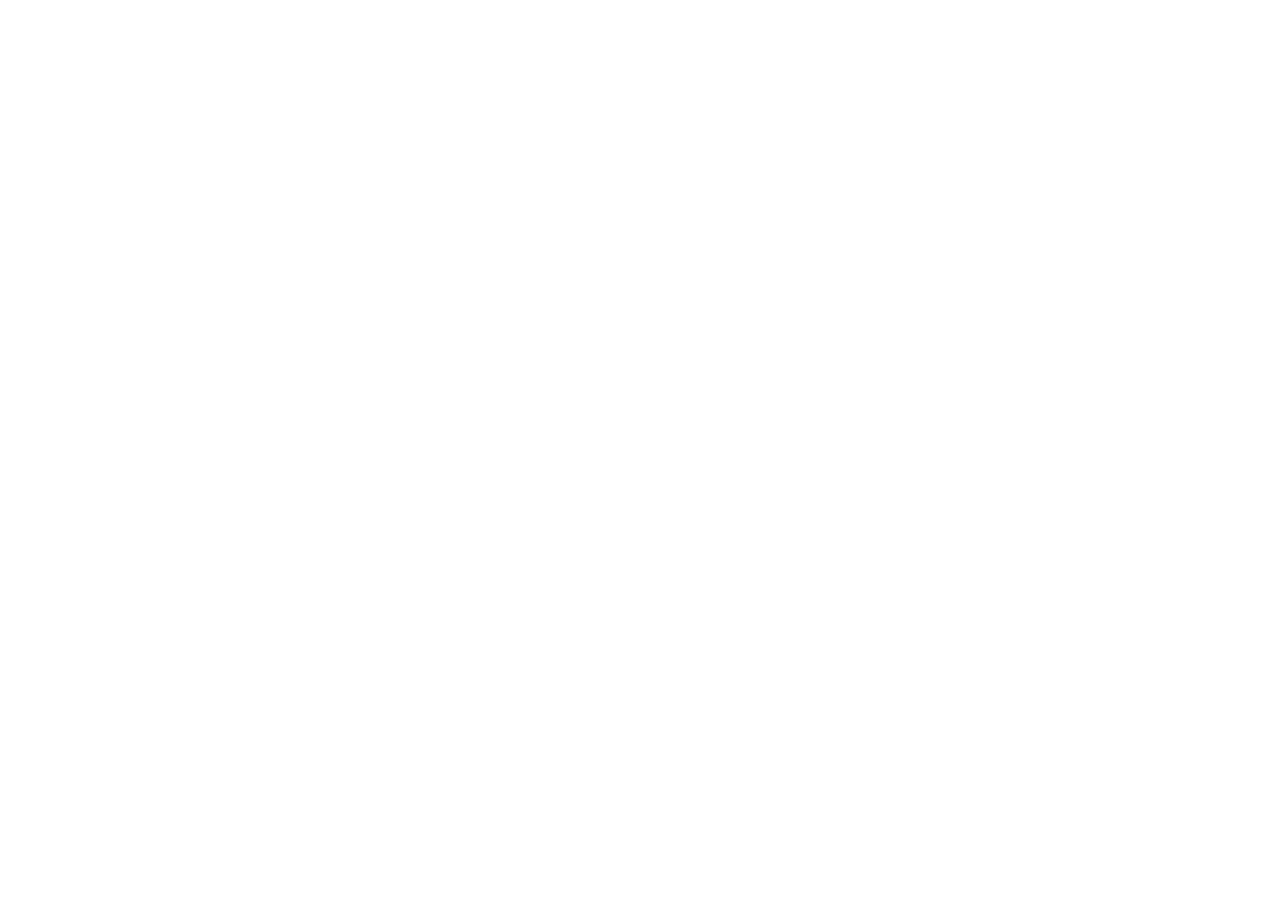
==== index.html @ 148228b0 "opretter css + js. tilføjer head til html'er" ====
<!DOCTYPE html>
<html lang="da">

<head>
    <meta charset="UTF-8">
    <meta name="viewport" content="width=device-width, initial-scale=1.0">
    <meta name="robots" content="noindex">

    <!-- favicon -->

    <title>Forside</title>

    <link rel="stylesheet" href="css/generel.css">
    <link rel="stylesheet" href="css/index.css">

    <link rel="preconnect" href="https://fonts.googleapis.com">
    <link rel="preconnect" href="https://fonts.gstatic.com" crossorigin>
    <link
        href="https://fonts.googleapis.com/css2?family=Fugaz+One&family=Open+Sans:ital,wght@0,300;0,400;0,500;0,600;0,700;0,800;1,300;1,400;1,500;1,600;1,700;1,800&display=swap"
        rel="stylesheet">
</head>

<body>
    <header>

    </header>
    <main>

    </main>
    <footer>

    </footer>
    <script src="script.js"></script>
</body>

</html>
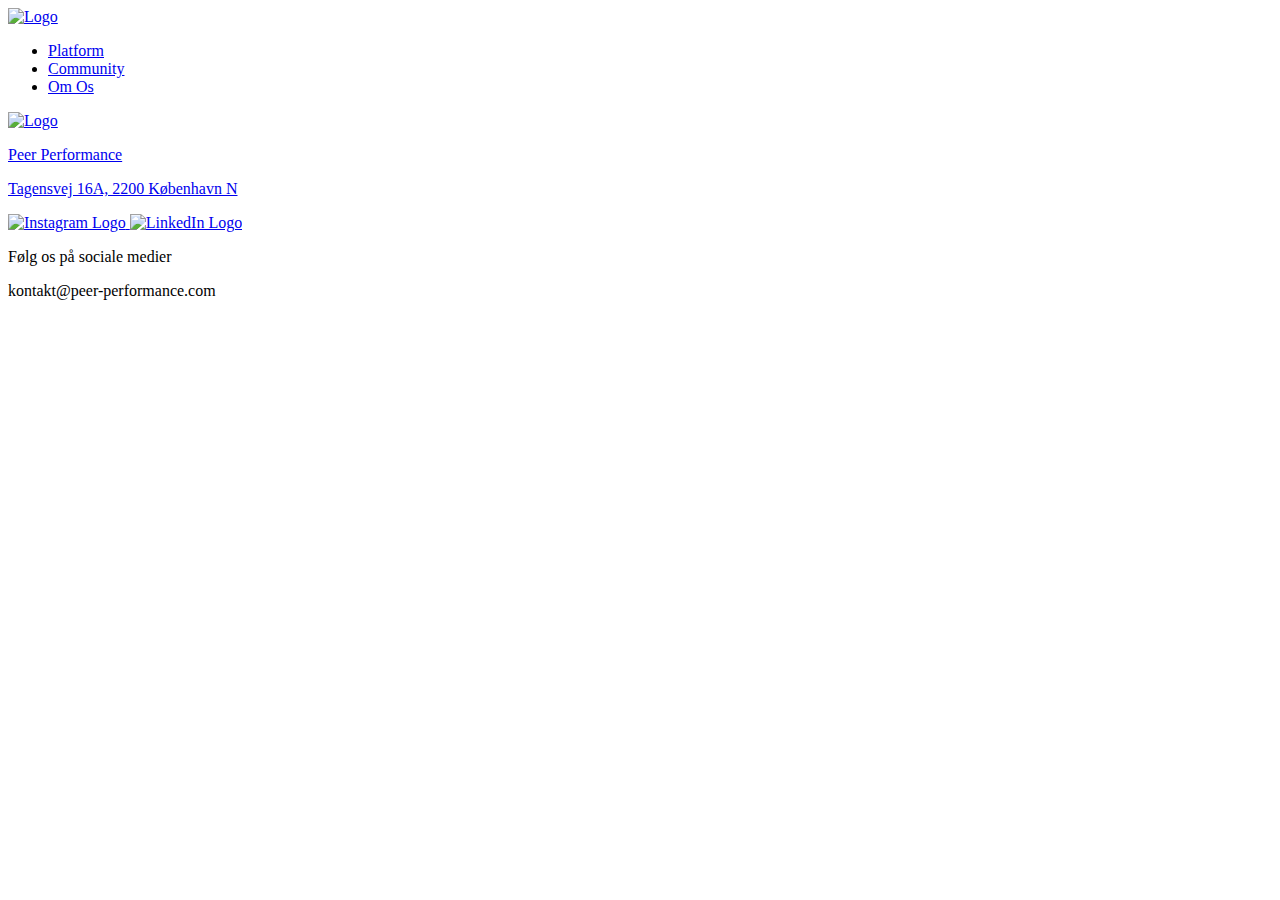
==== commit 85874346: "tilføjer styling + header/footer til alle filer" ====
--- a/index.html
+++ b/index.html
@@ -22,15 +22,56 @@
 
 <body>
     <header>
-
+        <div>
+            <a href="index.html"><img src="img/logo_blue.svg" alt="Logo" class="logo"></a>
+        </div>
+        <nav>
+            <ul class="menu">
+                <li><a href="platform.html">Platform</a></li>
+                <li><a href="community.html">Community</a></li>
+                <li><a href="about.html">Om Os</a></li>
+            </ul>
+            <div class="burger">
+                <div class="line"></div>
+                <div class="line"></div>
+                <div class="line"></div>
+            </div>
+        </nav>
     </header>
     <main>
 
     </main>
     <footer>
+        <div>
+            <a href="about.html">
+                <img src="img/logo_blue.svg" alt="Logo" class="logo_footer">
+                <p class="pf">Peer Performance</p>
+                <p class="pf">Tagensvej 16A, 2200 København N</p>
+            </a>
+        </div>
+        <div class="social_flex">
+            <div class="social_icon_flex">
+                <a href="https://www.instagram.com/peerperformance/">
+                    <img src="img/instagram.svg" alt="Instagram Logo" class="icon_social">
+                </a>
+                <a href="https://www.linkedin.com/company/peer-performance">
+                    <img src="img/linkedIn.svg" alt="LinkedIn Logo" class="icon_social">
+                </a>
+            </div>
+            <p class="pf">Følg os på sociale medier</p>
+            <p class="pf">kontakt@peer-performance.com</p>
 
+        </div>
     </footer>
     <script src="script.js"></script>
 </body>
 
-</html>+</html>
+
+<!-- Af Sif Melkane Hansen -->
+
+<!-- Videreudviklet fra konceptet af Gruppe 01, MMD KEA Vinteren 2023 -->
+<!-- Anika Borup Sørensen -->
+<!-- Frederikke Gad Kjelstrup -->
+<!-- Rosemarie Chidube Dorgu -->
+<!-- Sif Melkane Hansen -->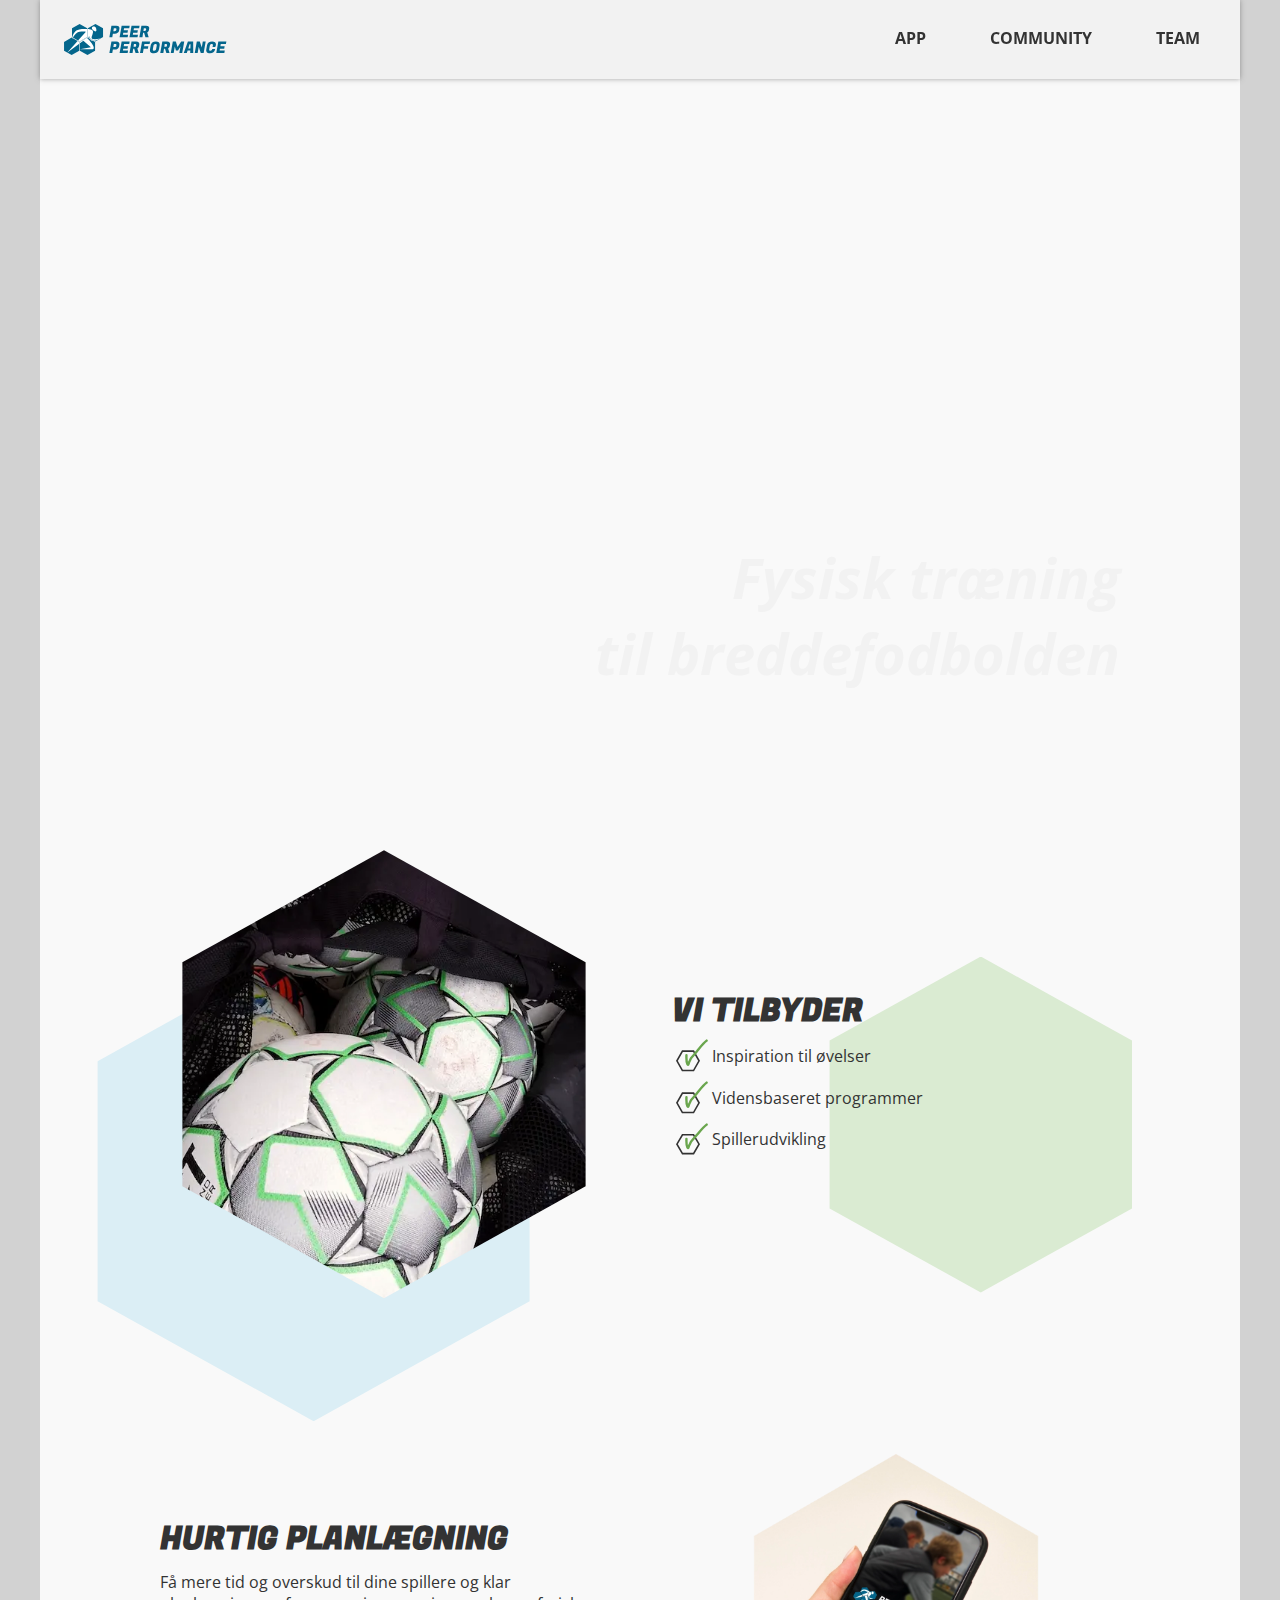
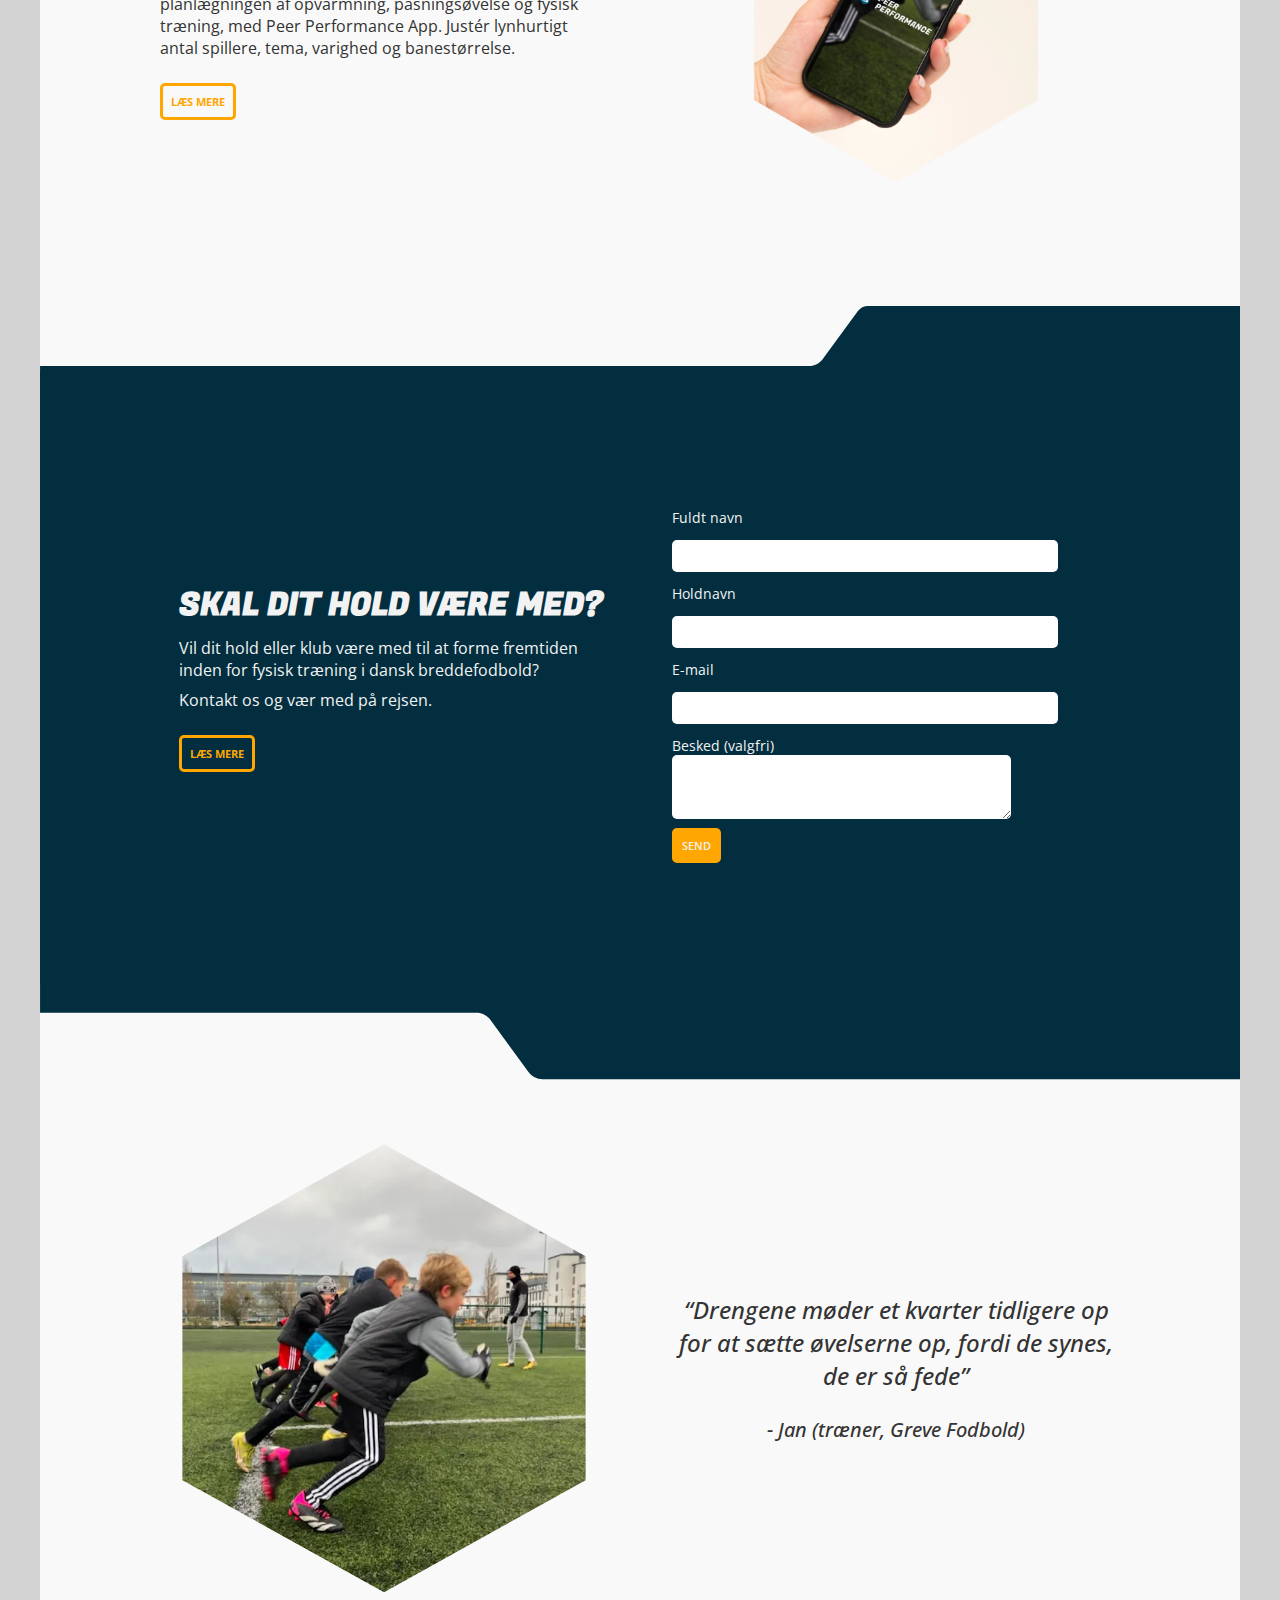
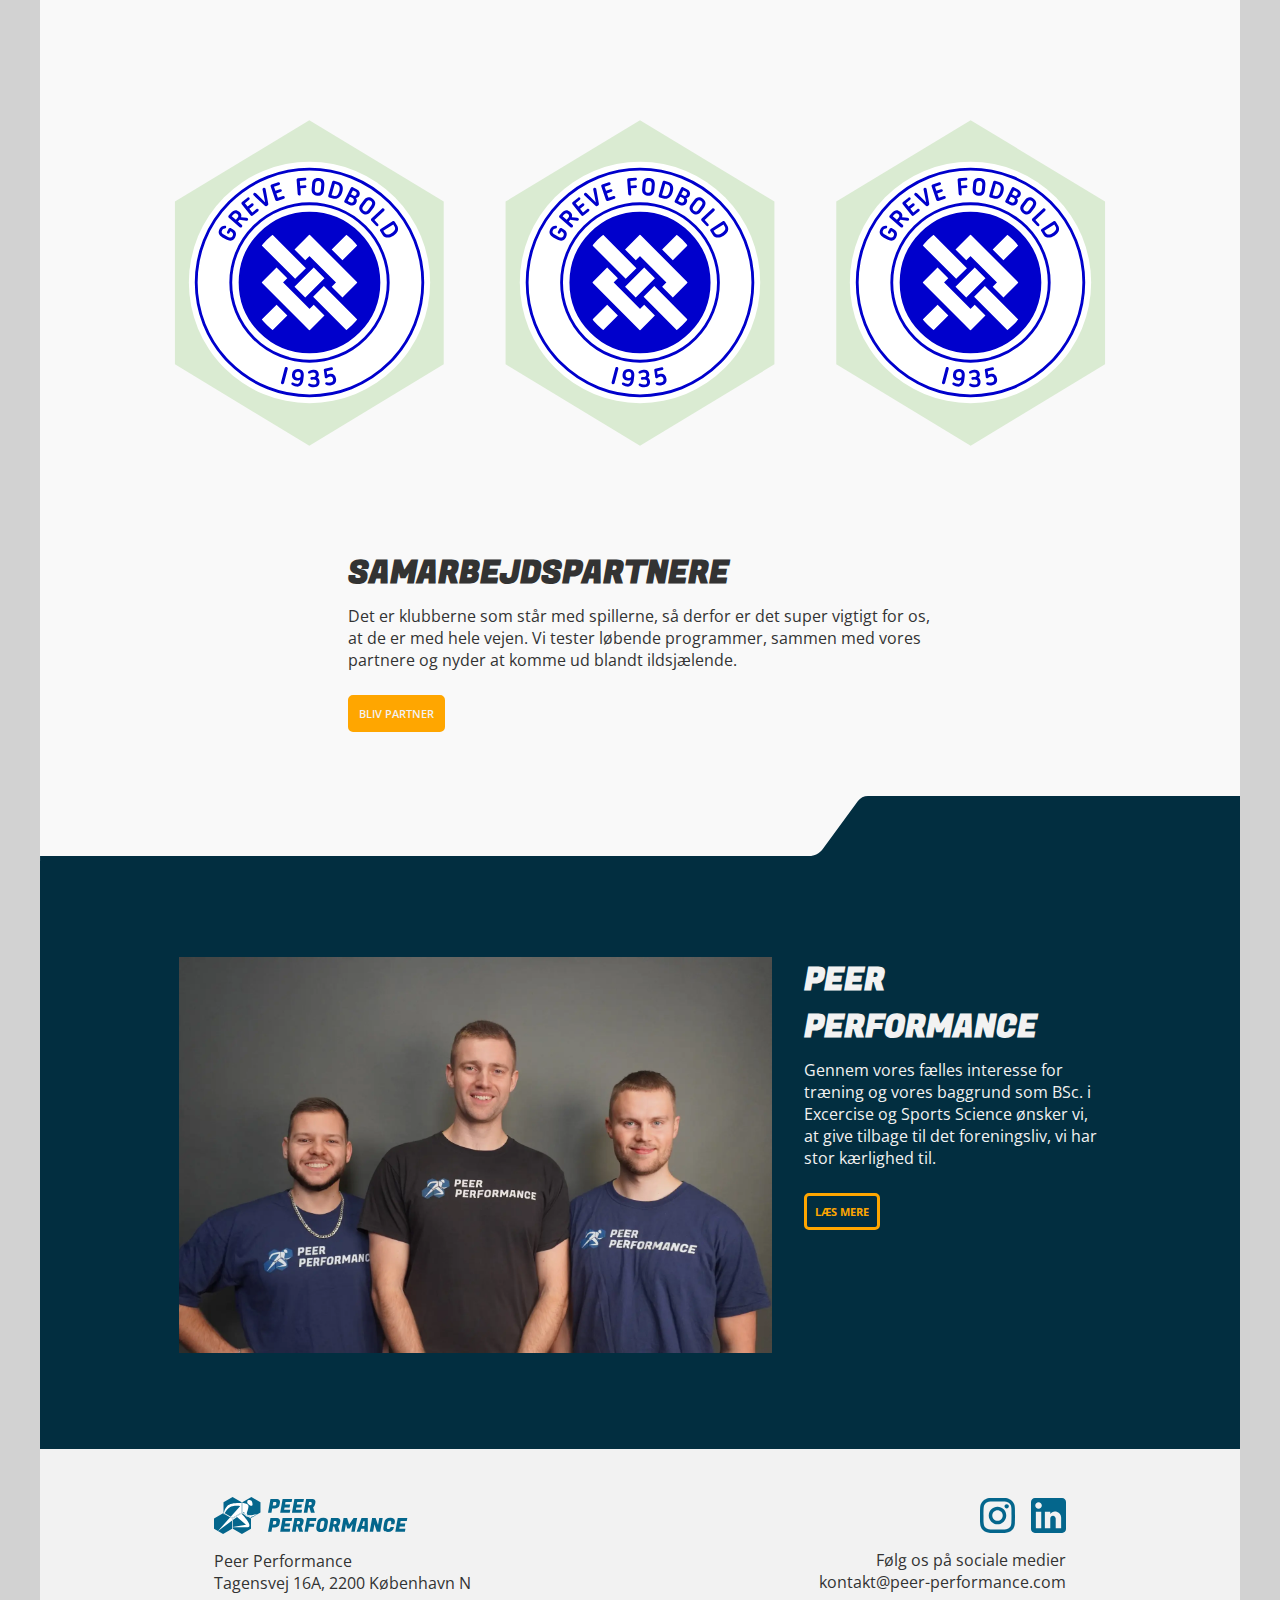
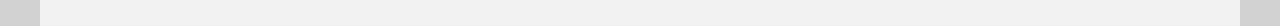
==== commit 57d02fa6: "Overfører indhold til index" ====
--- a/index.html
+++ b/index.html
@@ -10,8 +10,7 @@
 
     <title>Forside</title>
 
-    <link rel="stylesheet" href="css/generel.css">
-    <link rel="stylesheet" href="css/index.css">
+    <link rel="stylesheet" href="style.css">
 
     <link rel="preconnect" href="https://fonts.googleapis.com">
     <link rel="preconnect" href="https://fonts.gstatic.com" crossorigin>
@@ -23,13 +22,13 @@
 <body>
     <header>
         <div>
-            <a href="index.html"><img src="img/logo_blue.svg" alt="Logo" class="logo"></a>
+            <a href="index.html"><img src="img/svg/logo_blue.svg" alt="Logo" class="logo"></a>
         </div>
         <nav>
             <ul class="menu">
-                <li><a href="platform.html">Platform</a></li>
+                <li><a href="app.html">App</a></li>
                 <li><a href="community.html">Community</a></li>
-                <li><a href="about.html">Om Os</a></li>
+                <li><a href="about.html">Team</a></li>
             </ul>
             <div class="burger">
                 <div class="line"></div>
@@ -40,11 +39,155 @@
     </header>
     <main>
 
+        <div class="ramme">
+            <video autoplay muted loop class="video">
+                <source src="https://anikaborup.dk//kea/05_indhold/video_peer_performance/forsidevideo.mp4"
+                    type="video/mp4">
+            </video>
+            <div class="overlay">
+                <h4 class="lys_txt right_txt">Fysisk træning</h4>
+                <h4 class="lys_txt right_txt"> til breddefodbolden</h4>
+            </div>
+        </div>
+
+        <div class="grid_1-1 luft hex_baggrund">
+
+            <div class="frem">
+                <h2>Vi tilbyder</h2>
+                <div>
+                    <div class="flex_row flex_checkmark">
+                        <img src="img/svg/checkmark.svg" alt="checkmark" class="checkmark">
+                        <p>Inspiration til øvelser</p>
+                    </div>
+                    <div class="flex_row flex_checkmark">
+                        <img src="img/svg/checkmark.svg" alt="checkmark" class="checkmark">
+                        <p>Vidensbaseret programmer</p>
+                    </div>
+                    <div class="flex_row flex_checkmark">
+                        <img src="img/svg/checkmark.svg" alt="checkmark" class="checkmark">
+                        <p>Spillerudvikling</p>
+                    </div>
+                </div>
+            </div>
+            <div class="order frem">
+                <img src="img/webp/bolde_i_net.webp" alt="[alt]" class="hex">
+            </div>
+            <div class="hex_1 hex_1_place"></div>
+            <div class="hex_2 hex_2_place"></div>
+        </div>
+
+        <div class="grid_1-1 luft frem">
+            <div class="flex_col">
+                <h2>Hurtig planlægning</h2>
+                <p>Få mere tid og overskud til dine spillere og klar planlægningen af opvarmning, pasningsøvelse og
+                    fysisk træning, med
+                    Peer Performance App. Justér lynhurtigt antal spillere, tema, varighed og banestørrelse.</p>
+                <a href="platform.html" class="knap_2">Læs mere</a>
+            </div>
+            <img src="img/webp/app_design.webp" alt="Billede med app" class="hex">
+        </div>
+
+        <div><img src="img/svg/topbaggrund.svg" alt="" class="top"></div>
+        <div class="blaa">
+            <div class="grid_1-1 luft">
+                <div class="flex_col">
+                    <h2 class="lys_txt">Skal dit hold være med?</h2>
+                    <p class="lys_txt">Vil dit hold eller klub være med til at forme fremtiden inden for fysisk
+                        træning
+                        i dansk breddefodbold?</p>
+                    <p class="lys_txt">Kontakt os og vær med på rejsen.</p>
+                    <a href="platform.html" class="knap_2">Læs mere</a>
+                </div>
+                <div>
+                    <!-- FORM -->
+                    <form action="tak.html" name="index-form">
+                        <div class="form-felt">
+                            <label for="firstname">Fuldt navn</label>
+                            <input id="firstname" name="fname" type="text">
+                        </div>
+
+                        <div class="form-felt">
+                            <label for="lastname">Holdnavn</label>
+                            <input id="lastname" name="lname" type="text">
+                        </div>
+
+                        <div class=" form-felt">
+                            <label for="email">E-mail</label>
+                            <input id="email" name="email" type="email">
+                        </div>
+
+                        <div class="form-felt">
+                            <label for="message">
+                                Besked (valgfri)
+                                <textarea name="besked" id="message" rows="3" cols="40"></textarea>
+                            </label>
+                        </div>
+
+                        <div class="button_luft">
+                            <button type="submit">Send</button>
+                        </div>
+                    </form>
+                </div>
+            </div>
+        </div>
+        <div><img src="img/svg/bund_baggrund.svg" alt="" class="bund"></div>
+
+        <div class="luft grid_1-1">
+
+            <div class="hex_ramme">
+                <img src="img/webp/drenge_lober.webp" alt="Billede af drenge der løber" class="img_1 hex">
+                <!-- <img src="img/hex_ramme.svg" alt="Ramme til billeder af 4 hexagoner" class="img_2"> -->
+            </div>
+            <div class="flex_col center">
+                <p class="citat">“Drengene møder et kvarter tidligere op for at sætte øvelserne op, fordi de synes,
+                    de
+                    er så fede”</p>
+                <p class="citat_af">- Jan (træner, Greve Fodbold)</p>
+            </div>
+        </div>
+
+        <div class="flex_col luft">
+            <div class="grid_1-1-1">
+                <div>
+                    <img class="hex_3" src="img/svg/greve_fodbold.svg" alt="dummy">
+                </div>
+                <div>
+                    <img class="hex_3" src="img/svg/greve_fodbold.svg" alt="dummy">
+                </div>
+                <div>
+                    <img class="hex_3" src="img/svg/greve_fodbold.svg" alt="dummy">
+                </div>
+            </div>
+
+            <div class="flex_col">
+                <h2 class="">Samarbejdspartnere</h2>
+
+                <p>Det er klubberne som står med spillerne, så derfor er det super vigtigt for os, at de er med hele
+                    vejen. Vi tester løbende programmer, sammen med vores partnere og nyder at komme ud blandt
+                    ildsjælende.</p>
+                <a href="community.html" class="knap_1">Bliv partner</a>
+            </div>
+
+        </div>
+        <div><img src="img/svg/topbaggrund.svg" alt="" class="top"></div>
+        <div class="blaa">
+
+            <div class="grid_2-1">
+                <img src="img/webp/gruppe.webp" alt="Billede af Peer Performance Team">
+                <div class="flex_col">
+                    <h2 class="lys_txt"> Peer Performance</h2>
+                    <p class="lys_txt">Gennem vores fælles interesse for træning og vores baggrund som BSc. i
+                        Excercise og Sports Science ønsker vi, at
+                        give tilbage til det foreningsliv, vi har stor kærlighed til.</p>
+                    <a href="about.html" class="knap_2">Læs mere</a>
+                </div>
+            </div>
+        </div>
     </main>
     <footer>
         <div>
-            <a href="about.html">
-                <img src="img/logo_blue.svg" alt="Logo" class="logo_footer">
+            <a href="about.html" class="footer_flex">
+                <img src="img/svg/logo_blue.svg" alt="Logo" class="logo_footer">
                 <p class="pf">Peer Performance</p>
                 <p class="pf">Tagensvej 16A, 2200 København N</p>
             </a>
@@ -52,10 +195,10 @@
         <div class="social_flex">
             <div class="social_icon_flex">
                 <a href="https://www.instagram.com/peerperformance/">
-                    <img src="img/instagram.svg" alt="Instagram Logo" class="icon_social">
+                    <img src="img/svg/instagram.svg" alt="Instagram Logo" class="icon_social">
                 </a>
                 <a href="https://www.linkedin.com/company/peer-performance">
-                    <img src="img/linkedIn.svg" alt="LinkedIn Logo" class="icon_social">
+                    <img src="img/svg/linkedin.svg" alt="LinkedIn Logo" class="icon_social">
                 </a>
             </div>
             <p class="pf">Følg os på sociale medier</p>
--- a/style.css
+++ b/style.css
@@ -0,0 +1,673 @@
+/***********************************  VARIABLER  ***********************************/
+
+html {
+  --gul: #ffa600;
+  --midnat: #022e40;
+  --brand: #04668c;
+  --lysblaa: #dbeef5;
+  --lysgron: #daebd2;
+  --hvid: #f2f2f2;
+  --sort: #333333;
+
+  --font_1: "Open Sans", sans-serif;
+  --font_2: "Fugaz One", sans-serif;
+}
+/* var(--lysblaa); */
+
+/***********************************  RESET + BASE  ***********************************/
+* {
+  box-sizing: border-box;
+}
+
+body {
+  max-width: 1200px;
+  margin: 0 auto;
+  background-color: #d2d2d2;
+}
+
+main {
+  background-color: #f9f9f9;
+  overflow: hidden;
+}
+
+/***********************************  BILLEDER  ***********************************/
+
+img {
+  width: 100%;
+  height: auto;
+  display: block;
+  margin: 2rem auto;
+}
+
+.logo {
+  width: 200px;
+  padding: 1rem;
+  margin: 0;
+}
+
+.logo_footer {
+  width: 200px;
+  padding: 1rem 0;
+  margin: 0;
+}
+
+.checkmark {
+  width: 2rem;
+  margin: 0.25rem;
+}
+
+.icon_social {
+  margin: 0;
+}
+
+/***********************************  VIDEO  ***********************************/
+
+.ramme {
+  position: relative;
+}
+
+.overlay {
+  position: absolute;
+  top: 45%;
+  right: 10%;
+}
+
+.video {
+  aspect-ratio: 16/9;
+  width: 100%;
+  height: auto;
+  margin-bottom: 2rem;
+}
+
+/***********************************  TEKST  ***********************************/
+
+h1 {
+  font-family: "Fugaz One", sans-serif;
+  font-size: 3rem;
+  text-transform: uppercase;
+  text-align: center;
+  color: var(--sort);
+  margin: 0;
+}
+
+h2 {
+  font-family: "Fugaz One", sans-serif;
+  font-size: 1.5rem;
+  text-transform: uppercase;
+  color: var(--sort);
+  margin: 0;
+}
+
+h3 {
+  font-family: "Fugaz One", sans-serif;
+  font-size: 1rem;
+  text-transform: uppercase;
+  color: var(--sort);
+  margin: 0;
+}
+
+h4 {
+  font-family: "Open Sans", sans-serif;
+  font-size: 2rem;
+  font-style: italic;
+
+  color: var(--sort);
+  margin: 0;
+}
+
+p {
+  font-family: "Open Sans", sans-serif;
+  font-size: 0.9rem;
+  color: var(--sort);
+  margin: 0;
+  max-width: 65ch;
+}
+
+.pf {
+  font-size: 0.75rem;
+  text-align: center;
+  padding: 0;
+}
+
+.citat {
+  font-family: "Open Sans", sans-serif;
+  font-size: 1.5rem;
+  font-weight: 500;
+  font-style: italic;
+
+  color: var(--sort);
+  margin: 0;
+}
+
+.citat_af {
+  font-family: "Open Sans", sans-serif;
+  font-size: 1.25rem;
+  font-weight: 500;
+  font-style: italic;
+
+  color: var(--sort);
+  margin: 1rem 0 0;
+}
+
+.lys_txt {
+  color: var(--hvid);
+}
+
+/***********************************  HEADER  ***********************************/
+
+header {
+  z-index: 1000;
+  display: flex;
+  justify-content: space-between;
+  align-items: center;
+
+  background-color: var(--hvid);
+  padding: 0.5rem;
+  margin-bottom: 0;
+
+  box-shadow: 0 0 5px #52525280;
+}
+
+header a {
+  text-decoration: none;
+  color: var(--sort);
+}
+
+header nav ul {
+  list-style: none;
+}
+
+/***********************************  BURGERMENU  ***********************************/
+
+.burger {
+  width: 30px;
+  height: 20px;
+  cursor: pointer;
+  margin-right: 1rem;
+}
+
+.burger .line {
+  width: 100%;
+  height: 2px;
+  background-color: var(--brand);
+  margin-bottom: 5px;
+  transition: 0.2s linear;
+}
+.burger {
+  display: none;
+}
+
+@media screen and (max-width: 800px) {
+  .menu {
+    display: none;
+  }
+  .burger {
+    display: block;
+  }
+  .burger.active .line:nth-child(1) {
+    transform: rotate(45deg) translate(5px, 5px);
+    transition: 0.2s linear;
+  }
+
+  .burger.active .line:nth-child(2) {
+    opacity: 0;
+    transition: 0.15s linear;
+  }
+
+  .burger.active .line:nth-child(3) {
+    transform: rotate(-45deg) translate(5px, -5px);
+    transition: 0.2s linear;
+  }
+
+  nav.active .menu {
+    display: block;
+    background-color: var(--hvid);
+    position: absolute;
+    left: 0;
+    top: 65px;
+    width: 100%;
+    height: 100%;
+    /* box-shadow: 0 0 10px rgba(0, 0, 0, 0.1); */
+    z-index: 100;
+  }
+
+  nav.active .menu li {
+    margin: 2rem 0;
+  }
+}
+
+/***********************************  FOOTER  ***********************************/
+
+footer {
+  background-color: var(--hvid);
+  padding: 2rem;
+
+  display: flex;
+  flex-direction: column;
+  align-items: center;
+  gap: 4rem;
+}
+
+.pf {
+  font-size: 1rem;
+  padding: 0;
+}
+
+.social_flex,
+.footer_flex {
+  display: flex;
+  flex-direction: column;
+  align-items: center;
+}
+.social_icon_flex {
+  display: flex;
+  flex-direction: row;
+  align-items: center;
+  justify-items: center;
+  gap: 1rem;
+  margin: 1rem 0;
+}
+
+/***********************************  LINKS  ***********************************/
+
+a {
+  text-decoration: none;
+  color: var(--sort);
+}
+
+/***********************************  LISTER  ***********************************/
+
+ul {
+  font-family: "Open Sans", sans-serif;
+  font-size: 1rem;
+  font-weight: bold;
+
+  text-transform: uppercase;
+  color: var(--sort);
+  padding: 1rem 1rem 1rem 1rem;
+  margin: 0;
+}
+
+li {
+  padding: 0 1rem;
+}
+
+/***********************************  LISTEPUNKTER  ***********************************/
+
+/* Nedenstående er lånt herfra https://codepen.io/toianw/pen/YqEqrz */
+
+li {
+  list-style-type: none;
+}
+
+li > a {
+  display: inline-block;
+  position: relative;
+}
+
+li > a::after {
+  content: "";
+  display: block;
+  margin: auto;
+  height: 3px;
+  width: 0;
+  top: 5px;
+  background: transparent;
+  transition: all 0.3s;
+}
+
+li > a:hover::after,
+li > a.active-nav::after {
+  width: 100%;
+  background: var(--gul);
+}
+
+/***********************************  KNAPPER  ***********************************/
+
+.knap_1 {
+  background-color: var(--gul);
+  border-style: solid;
+  border-color: var(--gul);
+  border-radius: 5px;
+  padding: 0.5rem;
+  margin-top: 1rem;
+
+  font-family: "Open Sans", sans-serif;
+  font-size: 0.7rem;
+  font-weight: 600;
+  color: var(--hvid);
+  text-transform: uppercase;
+  width: fit-content;
+}
+
+.knap_1:visited {
+  color: var(--hvid);
+}
+
+.knap_1:hover {
+  border-style: solid;
+  border-color: var(--gul);
+  background-color: transparent;
+  color: var(--gul);
+}
+
+.knap_2 {
+  border-style: solid;
+  border-color: var(--gul);
+  border-radius: 5px;
+  padding: 0.5rem;
+  margin-top: 1rem;
+
+  font-family: "Open Sans", sans-serif;
+  font-size: 0.7rem;
+  font-weight: 700;
+  color: var(--gul);
+  text-transform: uppercase;
+  width: fit-content;
+}
+
+.knap_2:visited {
+  color: var(--gul);
+}
+.knap_2:hover {
+  background-color: var(--gul);
+  color: var(--hvid);
+}
+
+button {
+  background-color: var(--gul);
+  border-style: solid;
+  border-color: var(--gul);
+  border-radius: 5px;
+  padding: 0.5rem;
+  margin-top: 1rem;
+
+  font-family: "Open Sans", sans-serif;
+  font-size: 0.7rem;
+  font-weight: 600;
+  color: var(--hvid);
+  text-transform: uppercase;
+  width: fit-content;
+}
+
+button:visited {
+  color: var(--hvid);
+}
+
+button:hover {
+  border-style: solid;
+  border-color: var(--gul);
+  background-color: transparent;
+  color: var(--gul);
+}
+
+.button_luft {
+  padding: 2rem 0rem;
+}
+
+/***********************************  FORM  ***********************************/
+
+form {
+  padding: 2.5rem 0 1.5rem;
+  border-radius: 8px;
+  display: grid;
+  gap: 0.75rem;
+
+  font-family: "Open Sans", sans-serif;
+  font-size: 0.85rem;
+  color: var(--hvid);
+
+  margin: 2rem 0 0;
+}
+
+label,
+input,
+select {
+  display: block;
+  max-width: 90%;
+  height: 2rem;
+  border-radius: 5px;
+  border: none;
+}
+
+textarea {
+  display: block;
+  max-width: 100%;
+  height: 4rem;
+  border-radius: 5px;
+  border: none;
+}
+
+.form-felt {
+  display: grid;
+}
+
+/***********************************  FLEX + GRID  ***********************************/
+
+.flex_row {
+  display: flex;
+  flex-direction: row;
+}
+.flex_col {
+  display: flex;
+  flex-direction: column;
+  gap: 0.5rem;
+  margin: 2rem auto;
+}
+.flex_checkmark {
+  align-items: center;
+}
+
+.grid_1-1-1 {
+  display: grid;
+  grid-template-columns: 1fr 1fr 1fr;
+  gap: 1rem;
+}
+/***********************************  SPECIALS  ***********************************/
+
+.right_txt {
+  text-align: right;
+}
+
+.center {
+  margin: 0 auto;
+  text-align: center;
+}
+
+.luft {
+  padding: 1rem 1.5rem;
+}
+
+/***********************************  HEXAGONER  ***********************************/
+
+.hex {
+  clip-path: polygon(50% 0, 95% 25%, 95% 75%, 50% 100%, 5% 75%, 5% 25%);
+}
+.hex_1 {
+  background-color: var(--lysgron);
+  clip-path: polygon(50% 0, 95% 25%, 95% 75%, 50% 100%, 5% 75%, 5% 25%);
+  aspect-ratio: 1/1;
+  width: 20%;
+  padding: 3rem;
+}
+.hex_2 {
+  background-color: var(--lysblaa);
+  clip-path: polygon(50% 0, 95% 25%, 95% 75%, 50% 100%, 5% 75%, 5% 25%);
+  aspect-ratio: 1/1;
+  width: 20%;
+  padding: 3rem;
+}
+.hex_3 {
+  clip-path: polygon(50% 0, 95% 25%, 95% 75%, 50% 100%, 5% 75%, 5% 25%);
+  background-color: var(--lysgron);
+  width: 100%;
+  padding: 5%;
+}
+.hex_4 {
+  clip-path: polygon(50% 0, 95% 25%, 95% 75%, 50% 100%, 5% 75%, 5% 25%);
+  background-color: var(--lysblaa);
+  width: 100%;
+  padding: 5%;
+}
+
+.hex_baggrund {
+  position: relative;
+}
+
+.hex_1_place {
+  position: absolute;
+  top: 1%;
+  left: 68%;
+  width: 47%;
+}
+.hex_2_place {
+  position: absolute;
+  top: 39%;
+  left: -21%;
+  width: 78%;
+}
+
+.frem {
+  z-index: 1;
+  position: relative;
+}
+
+/********************************** BLÅ BAGGRUND **********************************/
+.top {
+  margin-bottom: -0.1rem;
+  display: block;
+  width: 105%;
+}
+
+.bund {
+  margin-top: -0.1rem;
+  display: block;
+  width: 105%;
+}
+.blaa {
+  background-color: var(--midnat);
+  padding: 2rem 1.5rem;
+}
+
+/***********************************  DESKTOP  ***********************************/
+
+@media (min-width: 800px) {
+  /* HEADER */
+  header {
+    position: sticky;
+    top: 0;
+    display: flex;
+    justify-content: space-between;
+    align-items: center;
+  }
+
+  header nav ul {
+    display: flex;
+    justify-content: space-between;
+    list-style: none;
+
+    gap: 2rem;
+    overflow-x: auto;
+  }
+
+  footer {
+    display: flex;
+    flex-direction: row;
+    justify-content: space-around;
+  }
+
+  .footer_flex {
+    align-items: start;
+  }
+
+  .social_flex {
+    align-items: end;
+  }
+
+  /************** WHITESPACE **************/
+  .rum {
+    margin: 2rem 10%;
+  }
+
+  .luft {
+    padding: 0;
+  }
+
+  .ramme {
+    padding: 2rem 2rem;
+  }
+
+  /************** TEKSTER **************/
+  h1 {
+    font-size: 3rem;
+  }
+  h2 {
+    font-size: 2rem;
+  }
+  h3 {
+    font-size: 1rem;
+  }
+  h4 {
+    font-size: 3.5rem;
+  }
+
+  p {
+    font-size: 1rem;
+  }
+
+  /************** GRID **************/
+
+  .order {
+    order: -1;
+  }
+
+  .grid_1-1 {
+    display: grid;
+    grid-template-columns: 1fr 1fr;
+    gap: 4rem;
+    align-items: center;
+
+    margin: 2rem 10%;
+  }
+
+  .grid_2-1 {
+    display: grid;
+    grid-template-columns: 2fr 1fr;
+    gap: 2rem;
+
+    margin: 2rem 10%;
+  }
+
+  .grid_1-1-1 {
+    display: grid;
+    grid-template-columns: 1fr 1fr 1fr;
+    gap: 2rem;
+    margin: 2rem 10%;
+  }
+
+  /************** VIDEO **************/
+  .overlay {
+    position: absolute;
+    top: 65%;
+    right: 10%;
+  }
+  .video {
+    border-radius: 5px;
+    margin: 0;
+  }
+
+  /************** HEXAGONER **************/
+
+  .hex_1_place {
+    position: absolute;
+    top: 27%;
+    left: 68%;
+    width: 35%;
+  }
+  .hex_2_place {
+    position: absolute;
+    top: 24%;
+    left: -9%;
+    width: 50%;
+  }
+}
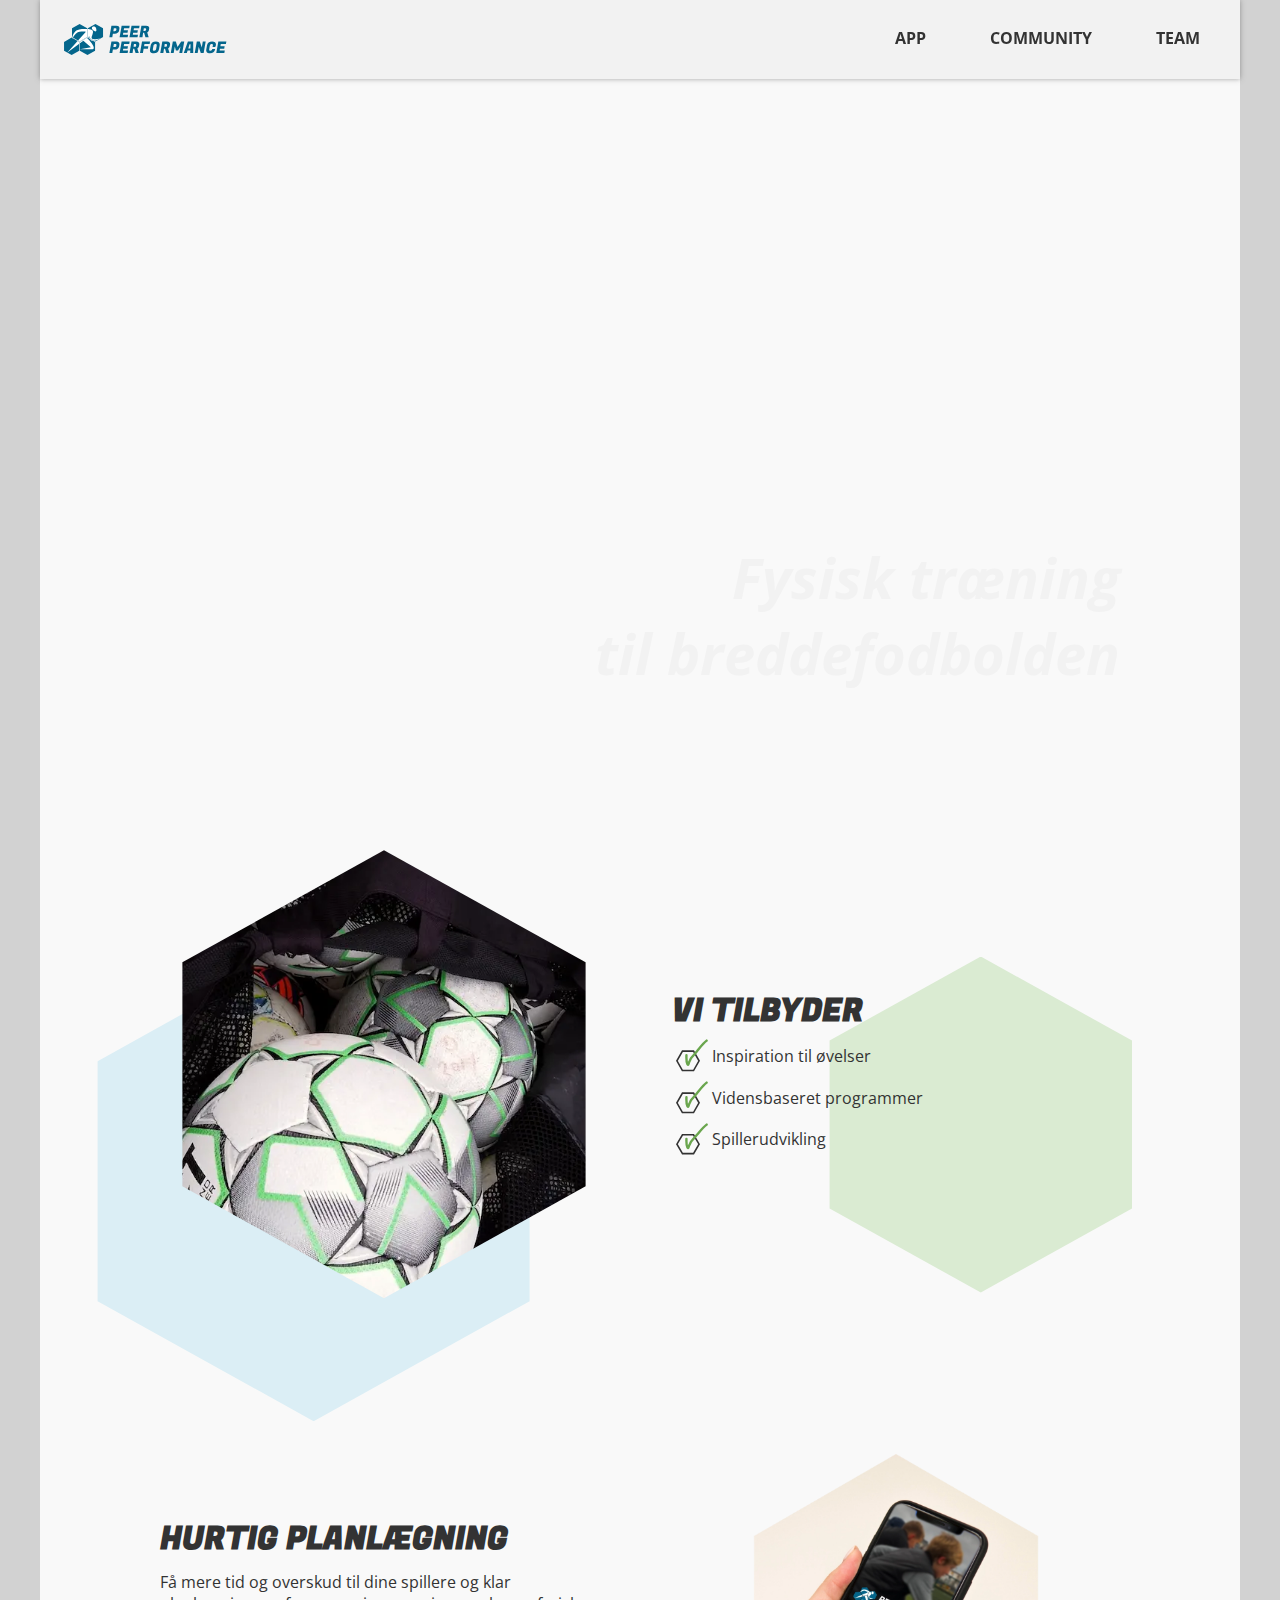
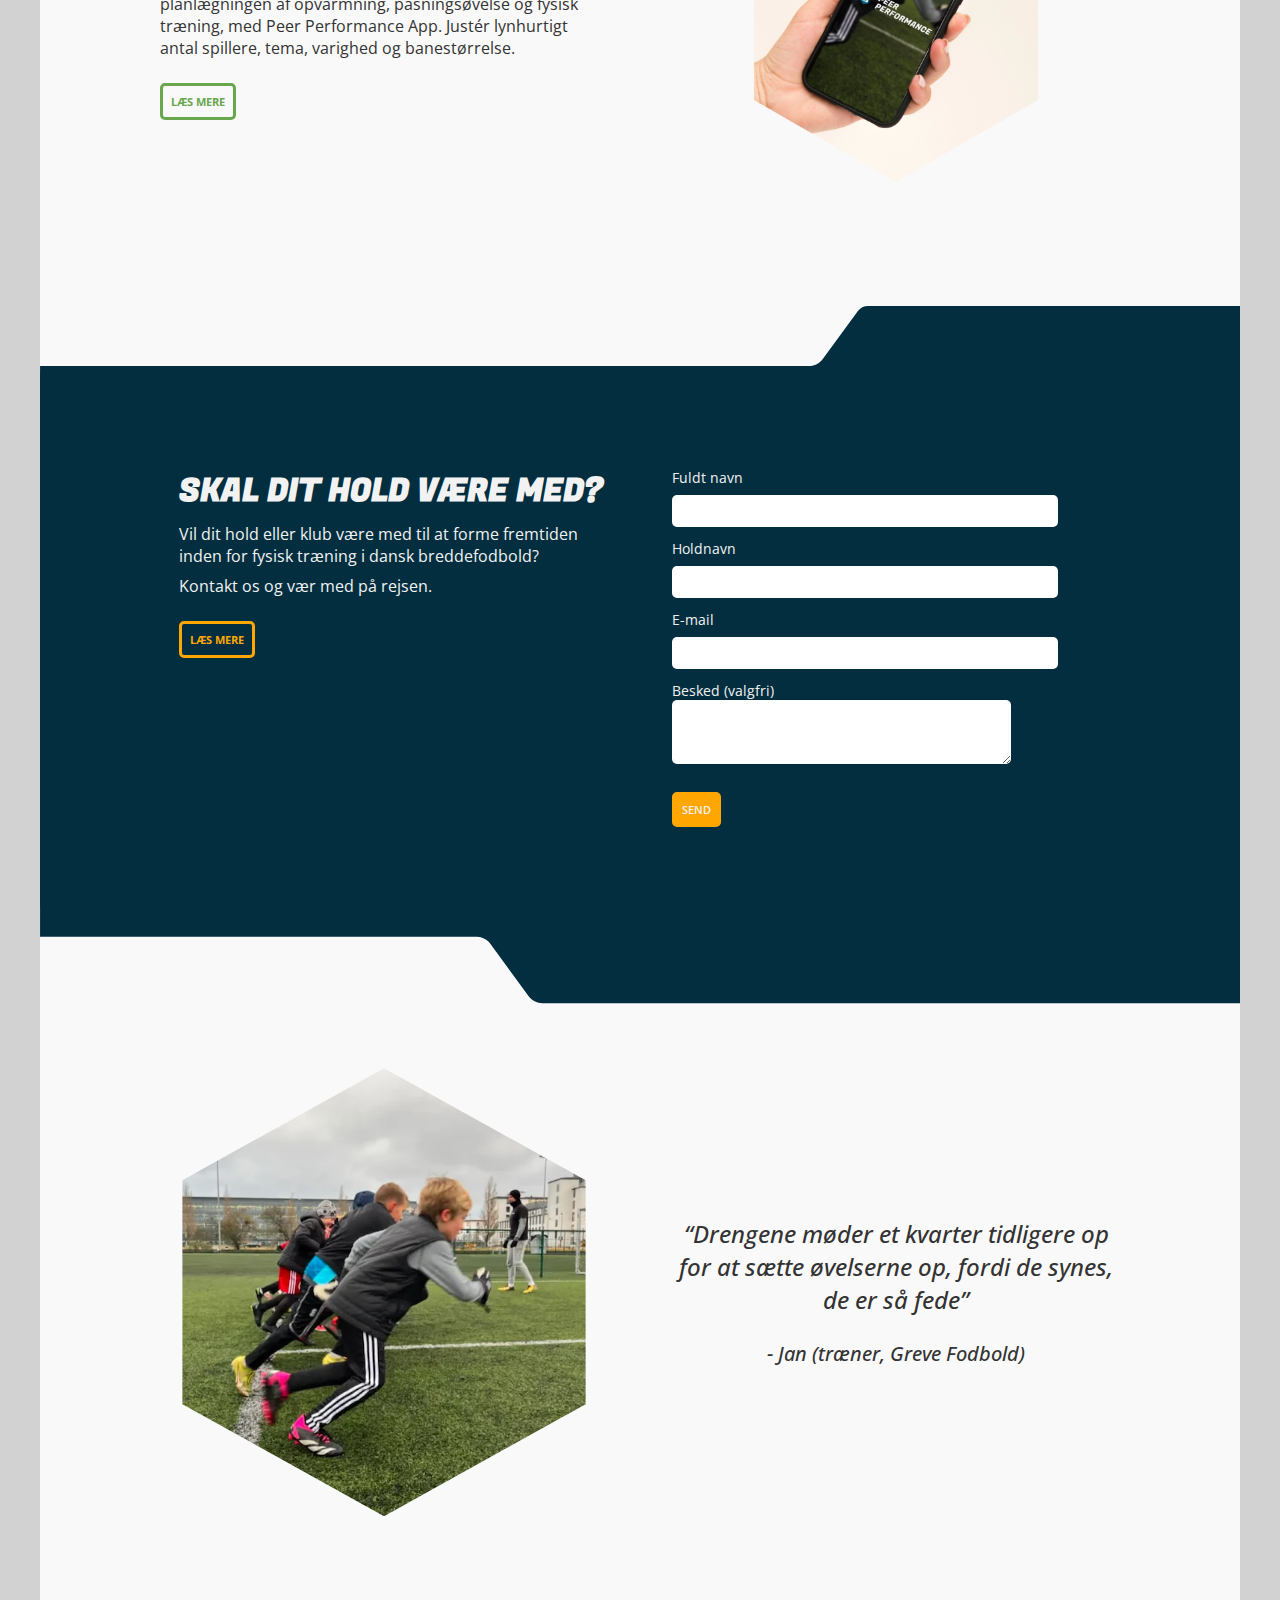
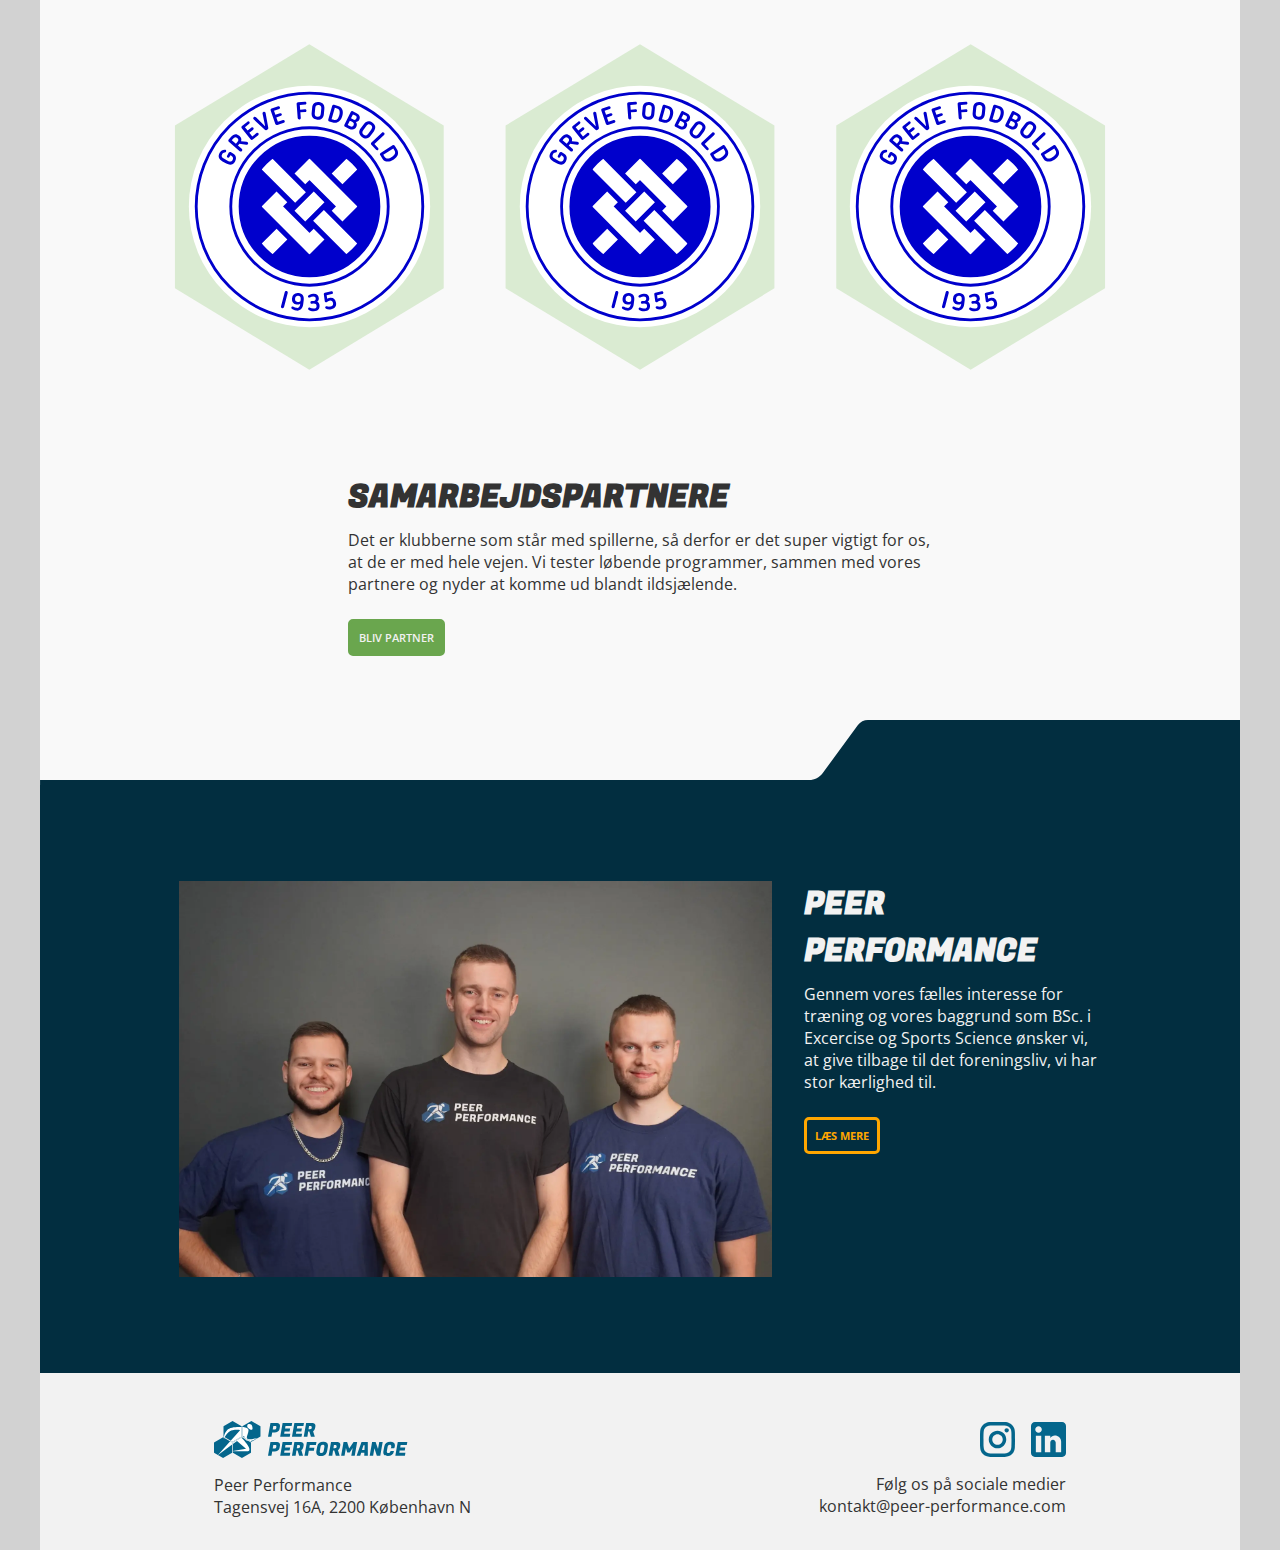
==== commit abea8ce6: "rettelser til index" ====
--- a/index.html
+++ b/index.html
@@ -70,7 +70,7 @@
                 </div>
             </div>
             <div class="order frem">
-                <img src="img/webp/bolde_i_net.webp" alt="[alt]" class="hex">
+                <img src="img/webp/bolde_i_net.webp" alt="Billede af fodbolde" class="hex">
             </div>
             <div class="hex_1 hex_1_place"></div>
             <div class="hex_2 hex_2_place"></div>
@@ -82,14 +82,16 @@
                 <p>Få mere tid og overskud til dine spillere og klar planlægningen af opvarmning, pasningsøvelse og
                     fysisk træning, med
                     Peer Performance App. Justér lynhurtigt antal spillere, tema, varighed og banestørrelse.</p>
-                <a href="platform.html" class="knap_2">Læs mere</a>
-            </div>
-            <img src="img/webp/app_design.webp" alt="Billede med app" class="hex">
+                <a href="platform.html" class="knap_2 green">Læs mere</a>
+            </div>
+            <div>
+                <img src="img/webp/app_design.webp" alt="Billede med app">
+            </div>
         </div>
 
         <div><img src="img/svg/topbaggrund.svg" alt="" class="top"></div>
         <div class="blaa">
-            <div class="grid_1-1 luft">
+            <div class="grid_1-1_top luft">
                 <div class="flex_col">
                     <h2 class="lys_txt">Skal dit hold være med?</h2>
                     <p class="lys_txt">Vil dit hold eller klub være med til at forme fremtiden inden for fysisk
@@ -111,7 +113,7 @@
                             <input id="lastname" name="lname" type="text">
                         </div>
 
-                        <div class=" form-felt">
+                        <div class="form-felt">
                             <label for="email">E-mail</label>
                             <input id="email" name="email" type="email">
                         </div>
@@ -149,13 +151,13 @@
         <div class="flex_col luft">
             <div class="grid_1-1-1">
                 <div>
-                    <img class="hex_3" src="img/svg/greve_fodbold.svg" alt="dummy">
-                </div>
-                <div>
-                    <img class="hex_3" src="img/svg/greve_fodbold.svg" alt="dummy">
-                </div>
-                <div>
-                    <img class="hex_3" src="img/svg/greve_fodbold.svg" alt="dummy">
+                    <img class="hex_bag" src="img/svg/greve_fodbold.svg" alt="dummy">
+                </div>
+                <div>
+                    <img class="hex_bag" src="img/svg/greve_fodbold.svg" alt="dummy">
+                </div>
+                <div>
+                    <img class="hex_bag" src="img/svg/greve_fodbold.svg" alt="dummy">
                 </div>
             </div>
 
--- a/style.css
+++ b/style.css
@@ -5,6 +5,7 @@
   --midnat: #022e40;
   --brand: #04668c;
   --lysblaa: #dbeef5;
+  --gron: #6aa64e;
   --lysgron: #daebd2;
   --hvid: #f2f2f2;
   --sort: #333333;
@@ -60,6 +61,10 @@
   margin: 0;
 }
 
+.icon {
+  padding: 15%;
+}
+
 /***********************************  VIDEO  ***********************************/
 
 .ramme {
@@ -87,7 +92,7 @@
   text-transform: uppercase;
   text-align: center;
   color: var(--sort);
-  margin: 0;
+  margin: 5rem 0;
 }
 
 h2 {
@@ -100,7 +105,7 @@
 
 h3 {
   font-family: "Fugaz One", sans-serif;
-  font-size: 1rem;
+  font-size: 1.15rem;
   text-transform: uppercase;
   color: var(--sort);
   margin: 0;
@@ -325,9 +330,9 @@
 /***********************************  KNAPPER  ***********************************/
 
 .knap_1 {
-  background-color: var(--gul);
+  background-color: var(--gron);
   border-style: solid;
-  border-color: var(--gul);
+  border-color: var(--gron);
   border-radius: 5px;
   padding: 0.5rem;
   margin-top: 1rem;
@@ -346,9 +351,9 @@
 
 .knap_1:hover {
   border-style: solid;
-  border-color: var(--gul);
+  border-color: var(--gron);
   background-color: transparent;
-  color: var(--gul);
+  color: var(--gron);
 }
 
 .knap_2 {
@@ -374,13 +379,25 @@
   color: var(--hvid);
 }
 
+.green {
+  border-color: var(--gron);
+  color: var(--gron);
+}
+
+.green:visited {
+  color: var(--gron);
+}
+.green:hover {
+  background-color: var(--gron);
+  color: var(--hvid);
+}
+
 button {
   background-color: var(--gul);
   border-style: solid;
   border-color: var(--gul);
   border-radius: 5px;
   padding: 0.5rem;
-  margin-top: 1rem;
 
   font-family: "Open Sans", sans-serif;
   font-size: 0.7rem;
@@ -402,15 +419,15 @@
 }
 
 .button_luft {
-  padding: 2rem 0rem;
+  padding: 1rem 0rem;
 }
 
 /***********************************  FORM  ***********************************/
 
 form {
-  padding: 2.5rem 0 1.5rem;
   border-radius: 8px;
-  display: grid;
+  display: flex;
+  flex-direction: column;
   gap: 0.75rem;
 
   font-family: "Open Sans", sans-serif;
@@ -430,6 +447,10 @@
   border: none;
 }
 
+label {
+  height: fit-content;
+}
+
 textarea {
   display: block;
   max-width: 100%;
@@ -440,6 +461,7 @@
 
 .form-felt {
   display: grid;
+  gap: 0.5rem;
 }
 
 /***********************************  FLEX + GRID  ***********************************/
@@ -458,7 +480,7 @@
   align-items: center;
 }
 
-.grid_1-1-1 {
+.grid_1-1-1_mobil {
   display: grid;
   grid-template-columns: 1fr 1fr 1fr;
   gap: 1rem;
@@ -470,7 +492,6 @@
 }
 
 .center {
-  margin: 0 auto;
   text-align: center;
 }
 
@@ -498,14 +519,22 @@
   padding: 3rem;
 }
 .hex_3 {
+  background-color: var(--lysgron);
+  clip-path: polygon(50% 0, 95% 25%, 95% 75%, 50% 100%, 5% 75%, 5% 25%);
+  aspect-ratio: 1/1;
+  width: 20%;
+  padding: 3rem;
+}
+.hex_4 {
+  background-color: var(--lysblaa);
+  clip-path: polygon(50% 0, 95% 25%, 95% 75%, 50% 100%, 5% 75%, 5% 25%);
+  aspect-ratio: 1/1;
+  width: 20%;
+  padding: 3rem;
+}
+.hex_bag {
   clip-path: polygon(50% 0, 95% 25%, 95% 75%, 50% 100%, 5% 75%, 5% 25%);
   background-color: var(--lysgron);
-  width: 100%;
-  padding: 5%;
-}
-.hex_4 {
-  clip-path: polygon(50% 0, 95% 25%, 95% 75%, 50% 100%, 5% 75%, 5% 25%);
-  background-color: var(--lysblaa);
   width: 100%;
   padding: 5%;
 }
@@ -525,6 +554,19 @@
   top: 39%;
   left: -21%;
   width: 78%;
+}
+
+.hex_3_place {
+  position: absolute;
+  top: 9%;
+  width: 61%;
+  left: 1%;
+}
+.hex_4_place {
+  position: absolute;
+  top: 82%;
+  left: -18%;
+  width: 65%;
 }
 
 .frem {
@@ -597,6 +639,10 @@
     padding: 2rem 2rem;
   }
 
+  .afstand {
+    margin: 2rem 10%;
+  }
+
   /************** TEKSTER **************/
   h1 {
     font-size: 3rem;
@@ -605,7 +651,7 @@
     font-size: 2rem;
   }
   h3 {
-    font-size: 1rem;
+    font-size: 1.25rem;
   }
   h4 {
     font-size: 3.5rem;
@@ -629,6 +675,13 @@
 
     margin: 2rem 10%;
   }
+  .grid_1-1_top {
+    display: grid;
+    grid-template-columns: 1fr 1fr;
+    gap: 4rem;
+
+    margin: 2rem 10%;
+  }
 
   .grid_2-1 {
     display: grid;
@@ -670,4 +723,17 @@
     left: -9%;
     width: 50%;
   }
-}
+
+  .hex_3_place {
+    position: absolute;
+    top: 4%;
+    width: 34%;
+    left: 46%;
+  }
+  .hex_4_place {
+    position: absolute;
+    top: 46%;
+    left: -18%;
+    width: 28%;
+  }
+}
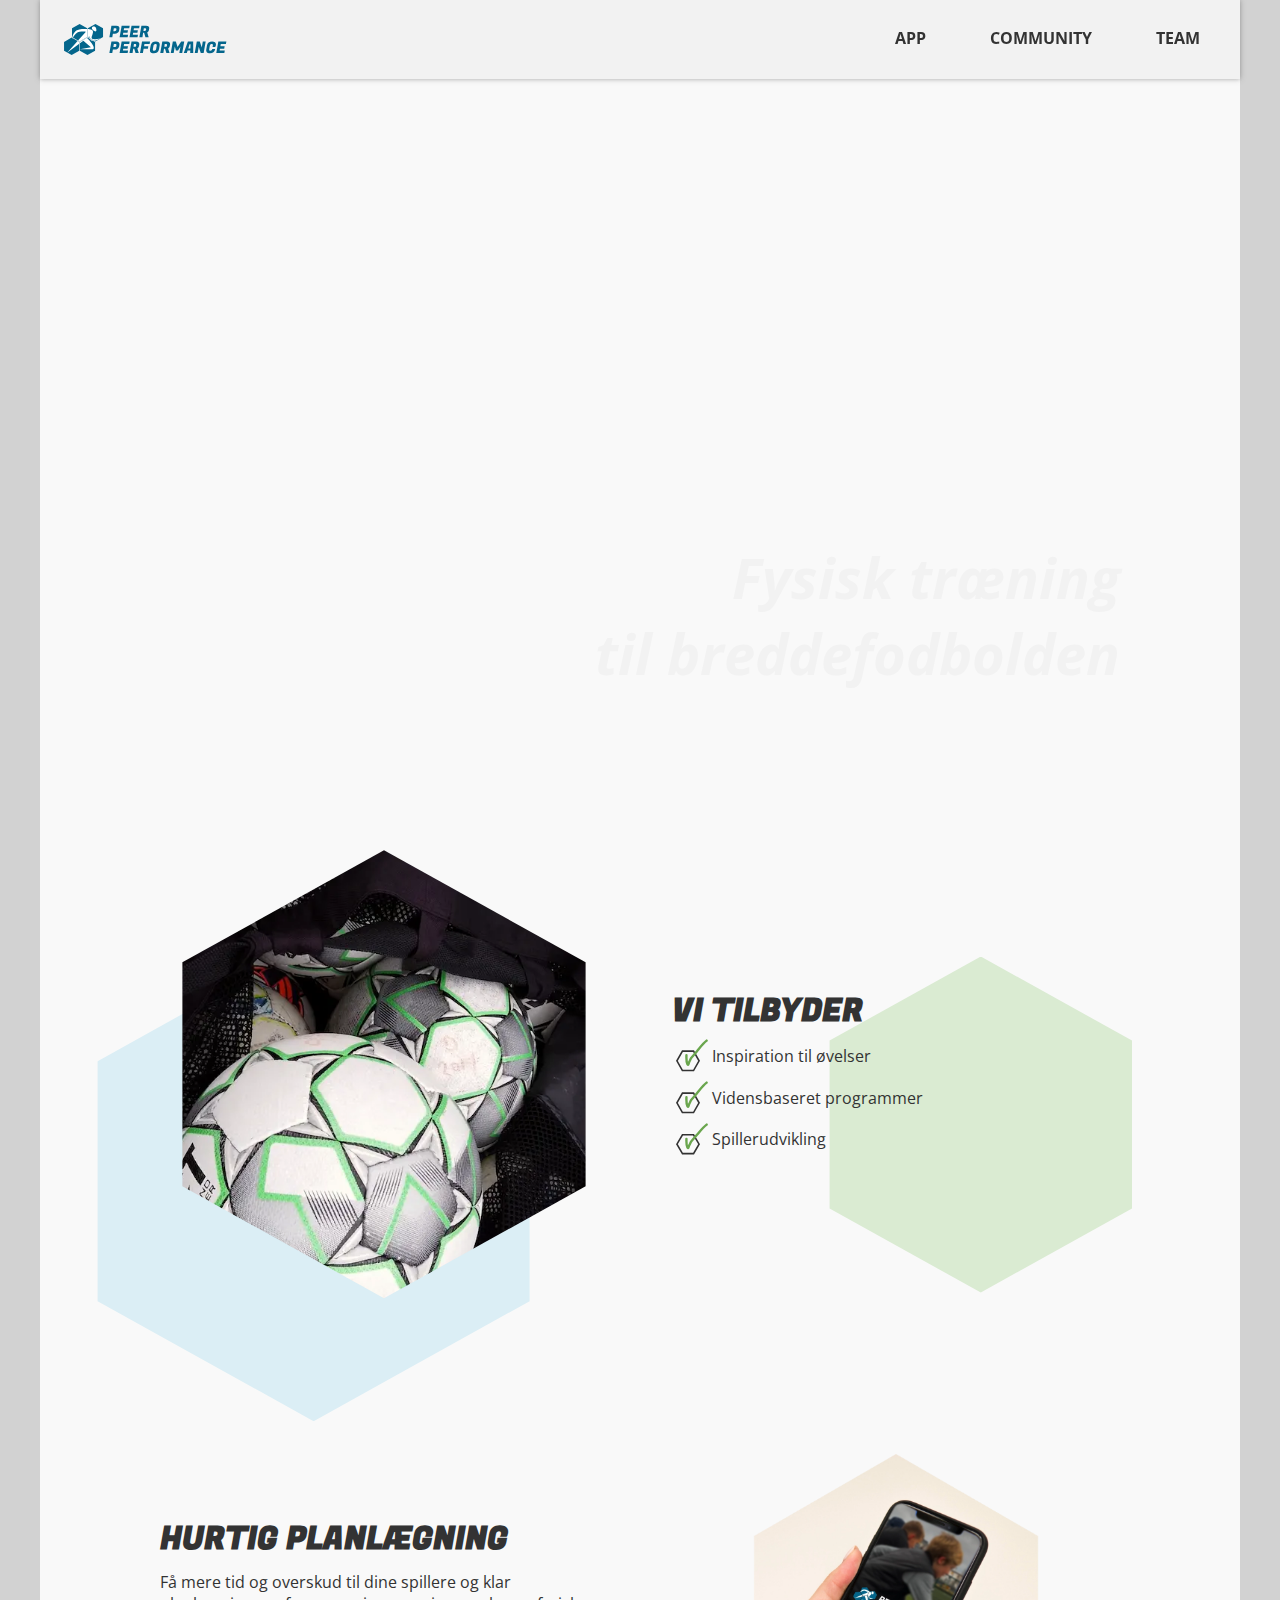
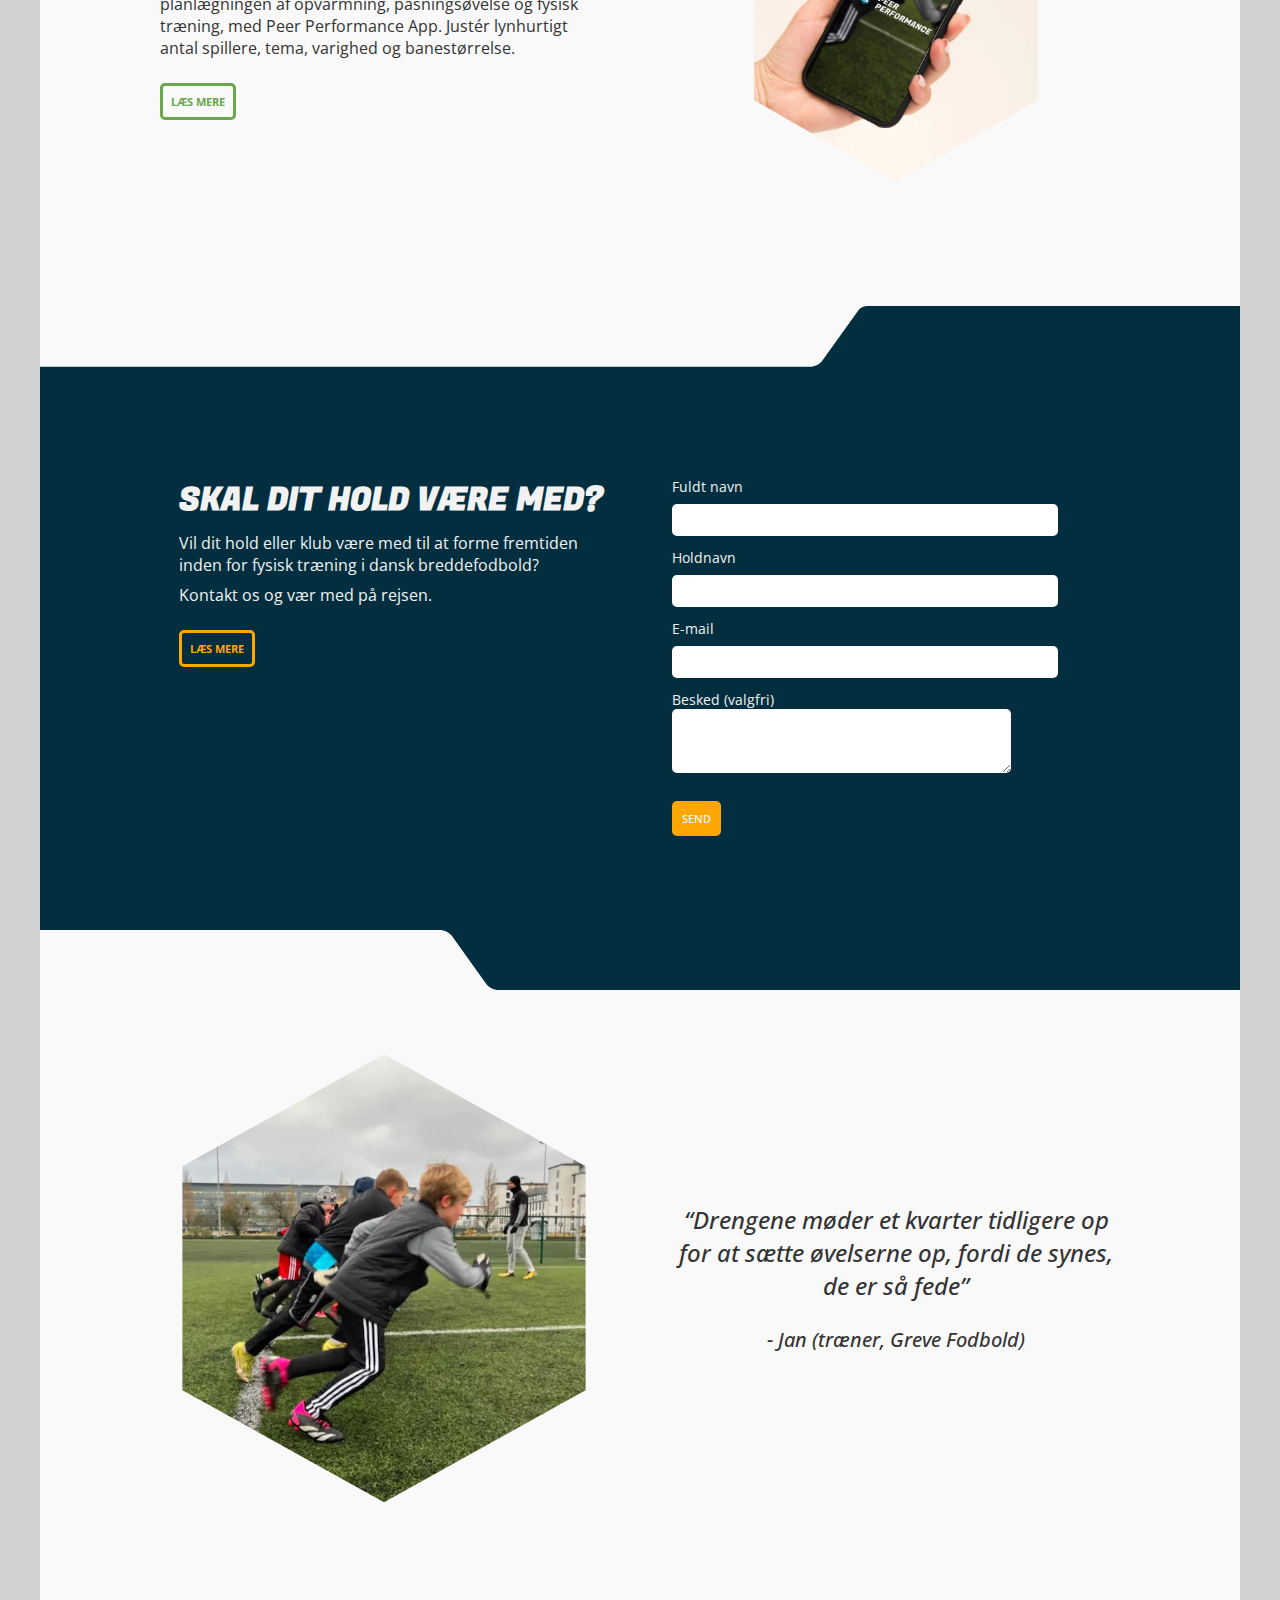
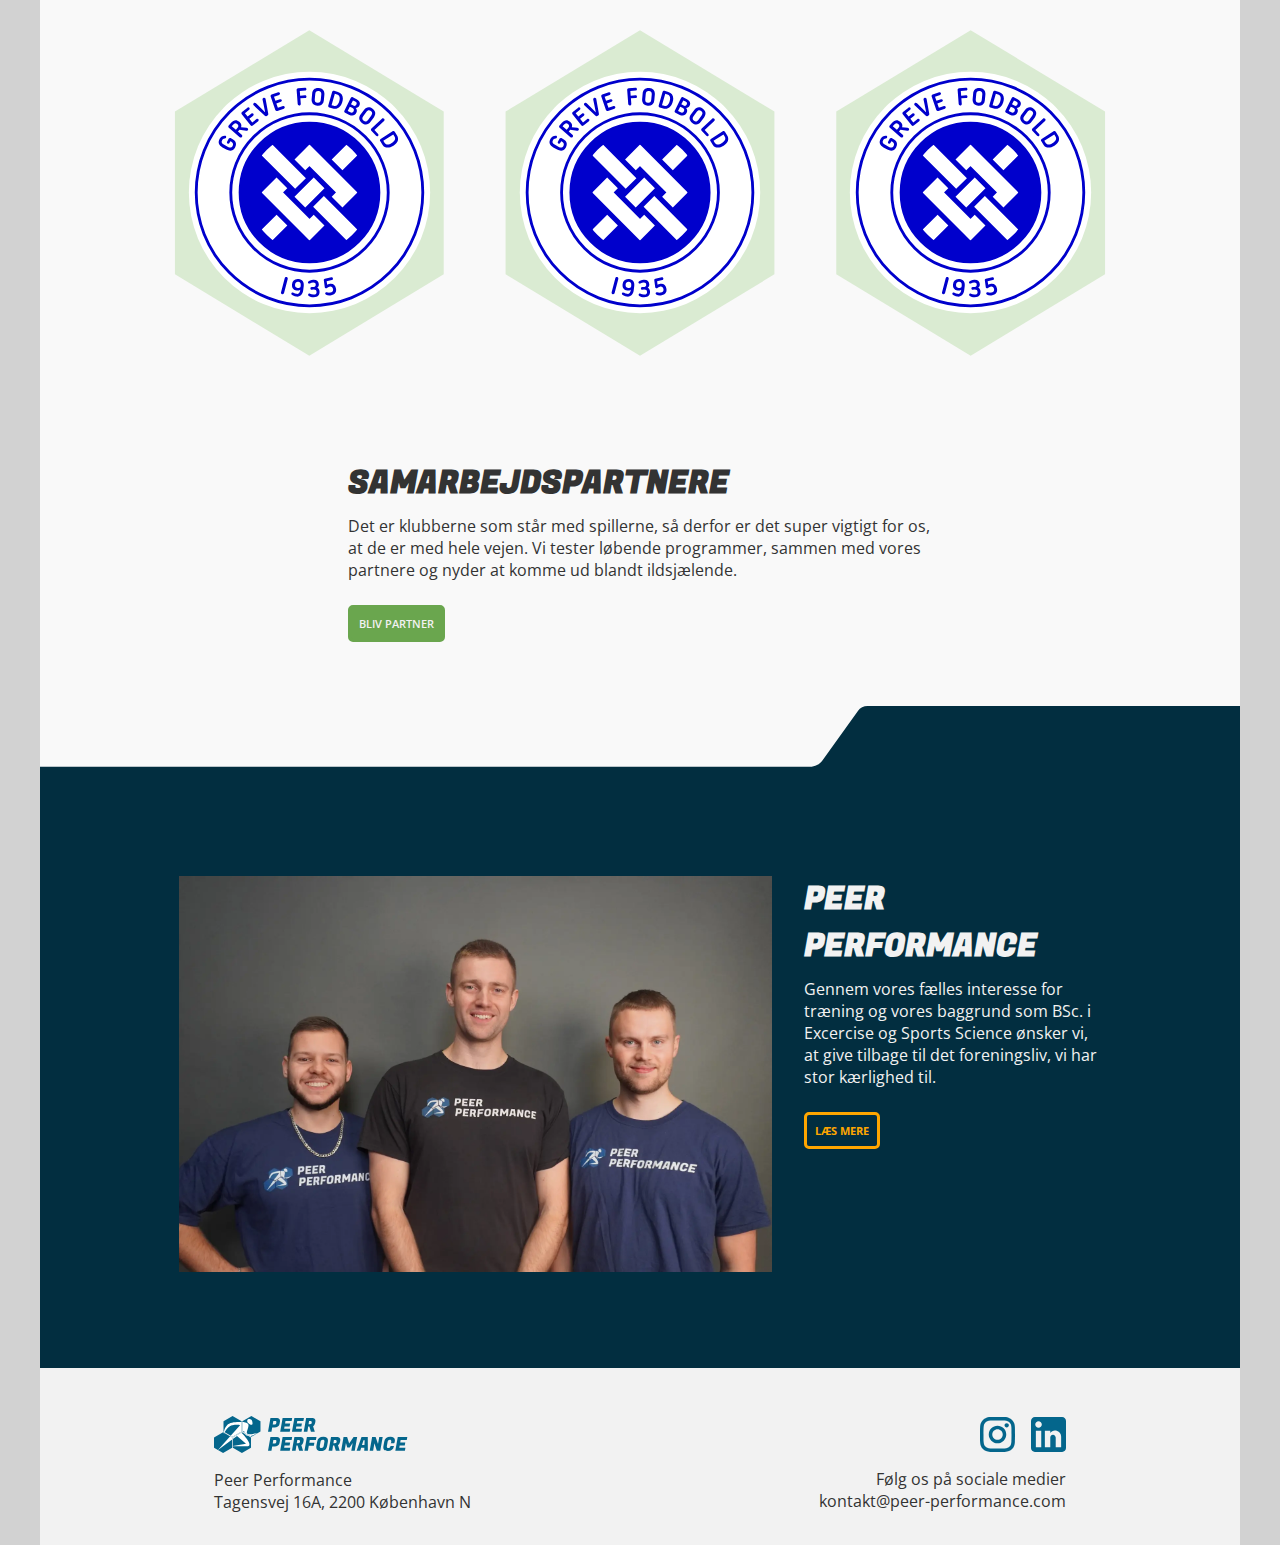
==== commit 4eadf344: "diverse ændringer" ====
--- a/index.html
+++ b/index.html
@@ -39,7 +39,7 @@
     </header>
     <main>
 
-        <div class="ramme">
+        <div class="video_ramme ramme">
             <video autoplay muted loop class="video">
                 <source src="https://anikaborup.dk//kea/05_indhold/video_peer_performance/forsidevideo.mp4"
                     type="video/mp4">
@@ -89,7 +89,7 @@
             </div>
         </div>
 
-        <div><img src="img/svg/topbaggrund.svg" alt="" class="top"></div>
+        <div><img src="img/svg/blaa_top.svg" alt="figurtop" class="top"></div>
         <div class="blaa">
             <div class="grid_1-1_top luft">
                 <div class="flex_col">
@@ -102,7 +102,7 @@
                 </div>
                 <div>
                     <!-- FORM -->
-                    <form action="tak.html" name="index-form">
+                    <form action="thanks.html" name="index-form">
                         <div class="form-felt">
                             <label for="firstname">Fuldt navn</label>
                             <input id="firstname" name="fname" type="text">
@@ -132,7 +132,7 @@
                 </div>
             </div>
         </div>
-        <div><img src="img/svg/bund_baggrund.svg" alt="" class="bund"></div>
+        <div><img src="img/svg/blaa_bund.svg" alt="figurbund" class="bund"></div>
 
         <div class="luft grid_1-1">
 
@@ -171,7 +171,7 @@
             </div>
 
         </div>
-        <div><img src="img/svg/topbaggrund.svg" alt="" class="top"></div>
+        <div><img src="img/svg/blaa_top.svg" alt="figurtop" class="top"></div>
         <div class="blaa">
 
             <div class="grid_2-1">
--- a/style.css
+++ b/style.css
@@ -62,12 +62,18 @@
 }
 
 .icon {
-  padding: 15%;
-}
-
+  margin: 0px auto 1rem;
+  width: 55%;
+}
+
+@media screen and (max-width: 800px) {
+  .person .image-container .hover-img {
+    display: none;
+  }
+}
 /***********************************  VIDEO  ***********************************/
 
-.ramme {
+.video_ramme {
   position: relative;
 }
 
@@ -88,16 +94,16 @@
 
 h1 {
   font-family: "Fugaz One", sans-serif;
-  font-size: 3rem;
+  font-size: 1.75rem;
   text-transform: uppercase;
   text-align: center;
   color: var(--sort);
-  margin: 5rem 0;
+  margin: 2rem 0;
 }
 
 h2 {
   font-family: "Fugaz One", sans-serif;
-  font-size: 1.5rem;
+  font-size: 1.25rem;
   text-transform: uppercase;
   color: var(--sort);
   margin: 0;
@@ -504,6 +510,18 @@
 .hex {
   clip-path: polygon(50% 0, 95% 25%, 95% 75%, 50% 100%, 5% 75%, 5% 25%);
 }
+
+.hex_bag {
+  clip-path: polygon(50% 0, 95% 25%, 95% 75%, 50% 100%, 5% 75%, 5% 25%);
+  background-color: var(--lysgron);
+  width: 100%;
+  padding: 5%;
+}
+
+.hex_baggrund {
+  position: relative;
+}
+
 .hex_1 {
   background-color: var(--lysgron);
   clip-path: polygon(50% 0, 95% 25%, 95% 75%, 50% 100%, 5% 75%, 5% 25%);
@@ -532,15 +550,26 @@
   width: 20%;
   padding: 3rem;
 }
-.hex_bag {
+.hex_5 {
+  background-color: var(--lysgron);
   clip-path: polygon(50% 0, 95% 25%, 95% 75%, 50% 100%, 5% 75%, 5% 25%);
+  aspect-ratio: 1/1;
+  width: 20%;
+  padding: 3rem;
+}
+.hex_6 {
+  background-color: var(--lysblaa);
+  clip-path: polygon(50% 0, 95% 25%, 95% 75%, 50% 100%, 5% 75%, 5% 25%);
+  aspect-ratio: 1/1;
+  width: 20%;
+  padding: 3rem;
+}
+.hex_7 {
   background-color: var(--lysgron);
-  width: 100%;
-  padding: 5%;
-}
-
-.hex_baggrund {
-  position: relative;
+  clip-path: polygon(50% 0, 95% 25%, 95% 75%, 50% 100%, 5% 75%, 5% 25%);
+  aspect-ratio: 1/1;
+  width: 20%;
+  padding: 3rem;
 }
 
 .hex_1_place {
@@ -559,10 +588,28 @@
 .hex_3_place {
   position: absolute;
   top: 9%;
+  left: 1%;
+  width: 61%;
+}
+.hex_4_place {
+  position: absolute;
+  top: 82%;
+  left: -18%;
+  width: 65%;
+}
+.hex_5_place {
+  position: absolute;
+  top: 54%;
   width: 61%;
   left: 1%;
 }
-.hex_4_place {
+.hex_6_place {
+  position: absolute;
+  top: 79%;
+  left: 70%;
+  width: 33%;
+}
+.hex_7_place {
   position: absolute;
   top: 82%;
   left: -18%;
@@ -637,6 +684,7 @@
 
   .ramme {
     padding: 2rem 2rem;
+    border-radius: 5px;
   }
 
   .afstand {
@@ -646,6 +694,7 @@
   /************** TEKSTER **************/
   h1 {
     font-size: 3rem;
+    margin: 5rem 0;
   }
   h2 {
     font-size: 2rem;
@@ -698,7 +747,7 @@
     margin: 2rem 10%;
   }
 
-  /************** VIDEO **************/
+  /************** VIDEO + FOTO **************/
   .overlay {
     position: absolute;
     top: 65%;
@@ -709,6 +758,14 @@
     margin: 0;
   }
 
+  .image {
+    border-radius: 5px;
+  }
+
+  .icon {
+    width: 75%;
+    margin: 0 auto 3rem;
+  }
   /************** HEXAGONER **************/
 
   .hex_1_place {
@@ -736,4 +793,40 @@
     left: -18%;
     width: 28%;
   }
-}
+  .hex_5_place {
+    position: absolute;
+    top: -6%;
+    width: 33%;
+    left: 19%;
+  }
+  .hex_6_place {
+    position: absolute;
+    top: 13%;
+    left: 77%;
+    width: 18%;
+  }
+  .hex_7_place {
+    position: absolute;
+    top: 13%;
+    left: 77%;
+    width: 18%;
+  }
+
+  /************** FOTO HOVER **************/
+  .person .image-container {
+    position: relative;
+    width: 100%;
+  }
+
+  .person .image-container .hover-img {
+    position: absolute;
+    top: -32px;
+    left: 0;
+    opacity: 0;
+    transition: opacity 0.3s ease-in-out;
+  }
+
+  .person .image-container:hover .hover-img {
+    opacity: 1;
+  }
+}
